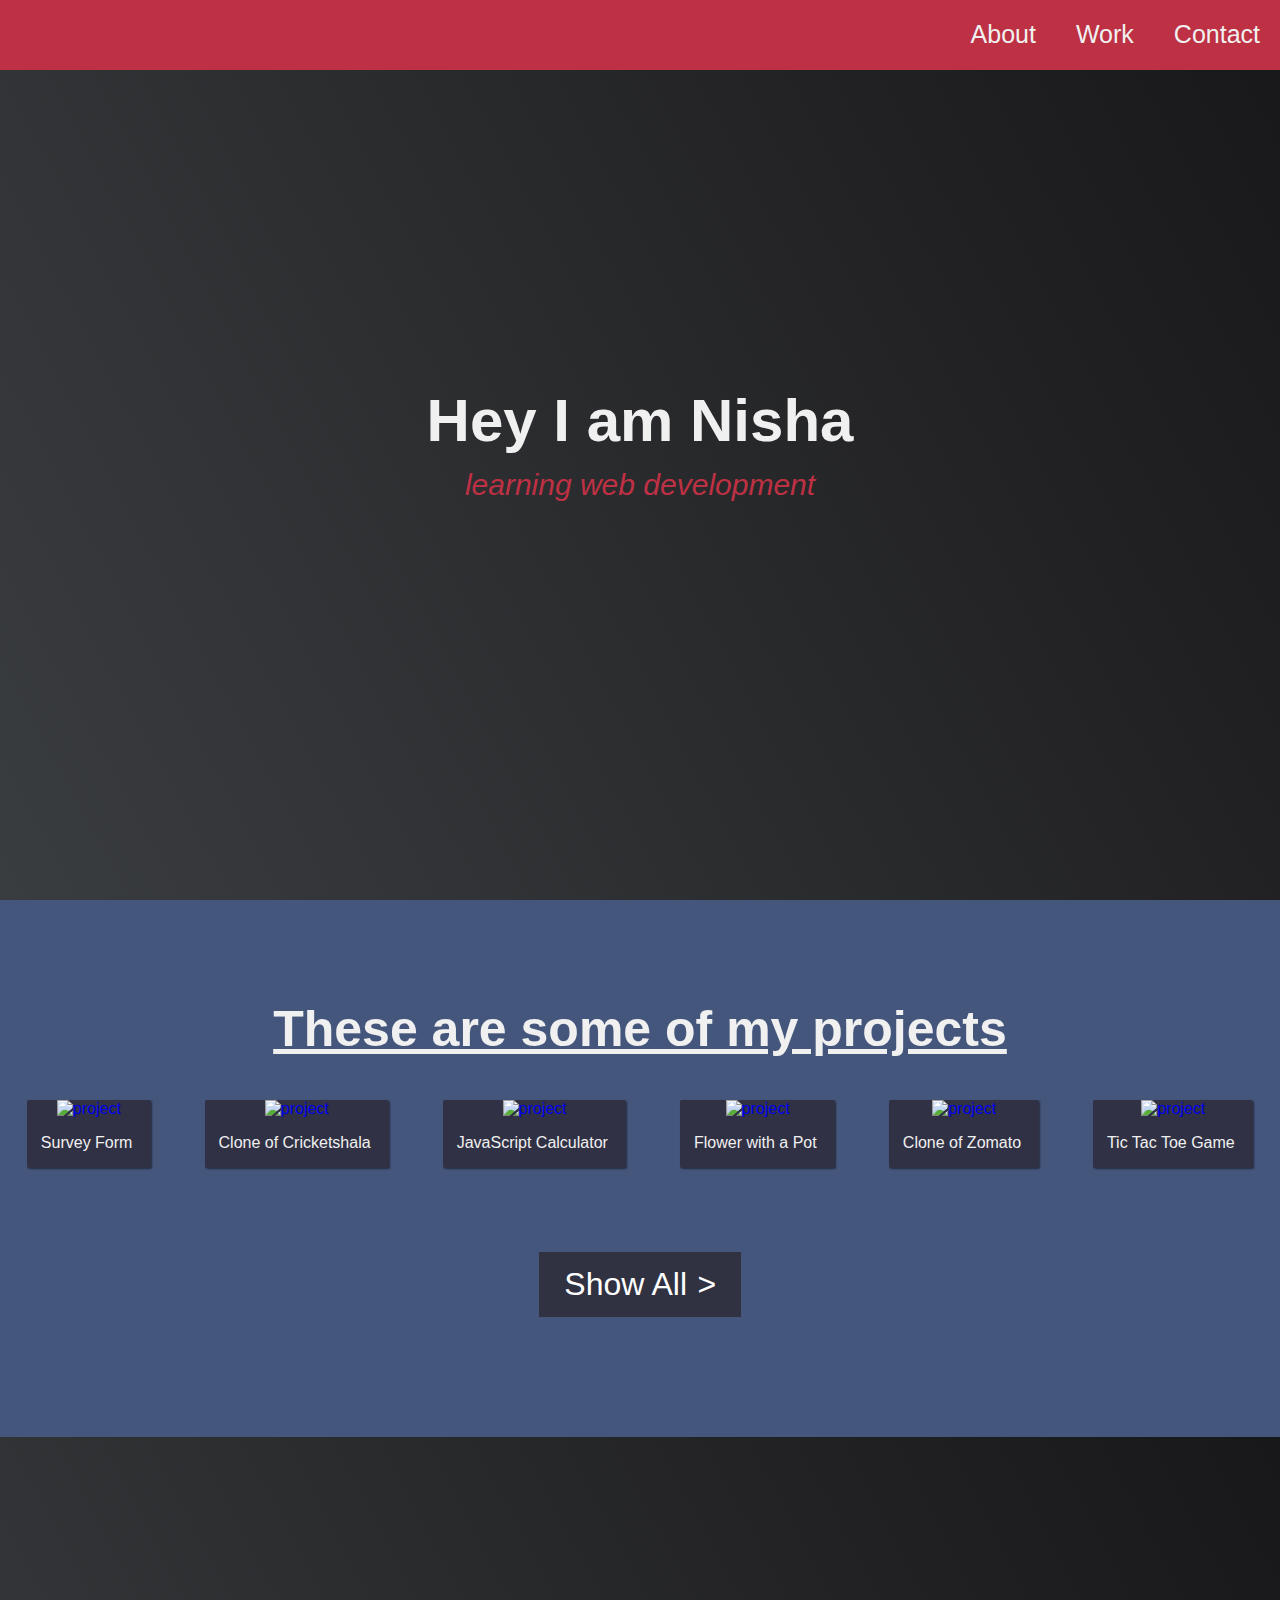
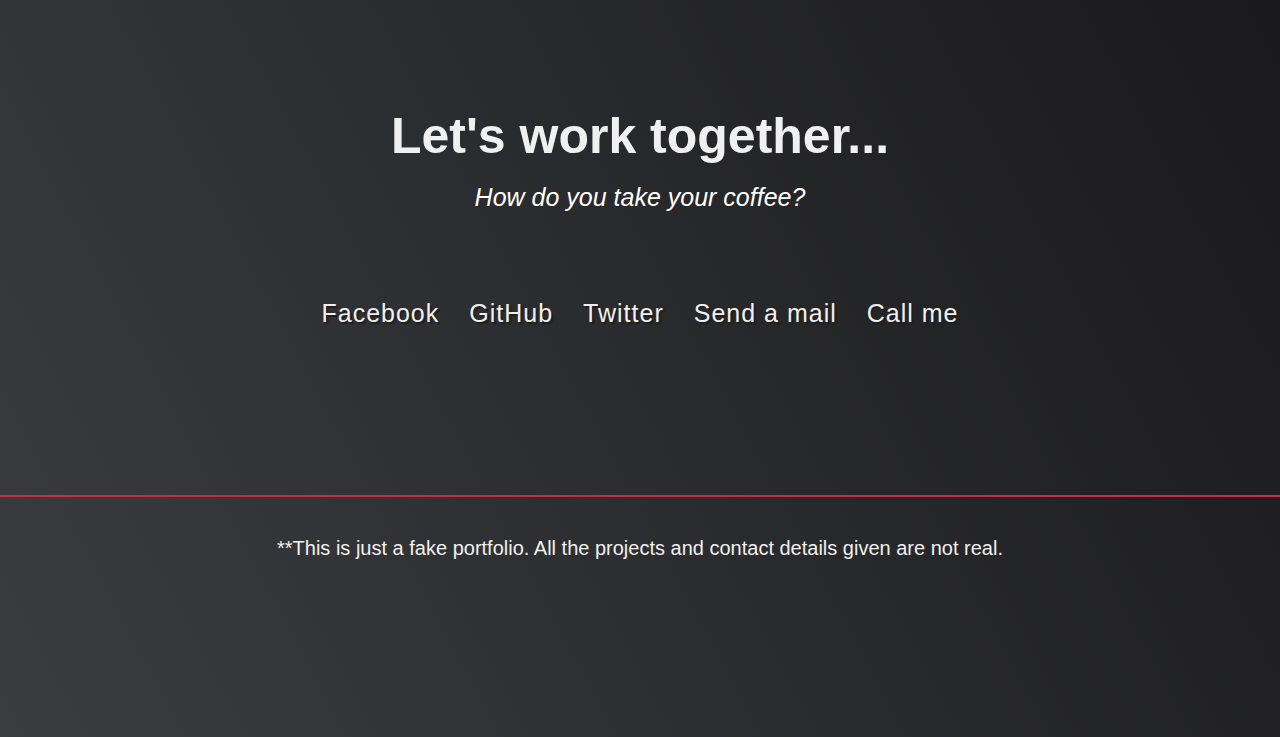
==== portfolio/index.html @ b23e5838 "Improved Portfolio" ====
<!DOCTYPE html>
<html>
    <head>
        <title>My first web page</title>
        <link rel="stylesheet" href="index.css"/>  
    </head>
    <body>
        <ul position="fixed" width="100%" top="0px">
            <li class="li"><a href="#contact">Contact</a></li>
            <li class="li"><a href="#projects">Work</a></li>
            <li class="li"><a href="#section">About</a></li>
        </ul>
      <a name="section"></a>
      <section class="welcome-section">
        <h1>Hey I am Nisha</h1>
        <p class="learn">learning web development</p>
      </section>
        <a ><section id="projects" class="projects-section"></a>
          <h2 class="projects-section-header">These are some of my projects</h2>
        
          <div class="projects-grid">
            <a
              href="survey.html"
              class="project project-tile"
            >
              <img
                class="project-image"
                src="C:\Users\user\Desktop\survey.jpg" height="400px" width="350px"
                alt="project"
              />
              <p class="project-title">
                <span class="code"> < </span>
                Survey Form
                <span class="code">/></span>
              </p>
            </a>
            <a
              href="cricketshala.html"
              target="_blank"
              class="project project-tile"
            >
              <img
                class="project-image"
                src="C:\Users\user\Desktop\cricket.jpg" height="400px" width="350px"
                alt="project"
              />
                <p class="project-title">
                  <span class="code"> < </span>
                  Clone of Cricketshala
                  <span class="code">/></span>
                </p>
            </a>
            <a
              href="https://codepen.io/freeCodeCamp/full/wgGVVX"
              target="_blank"
              class="project project-tile"
            >
              <img
                class="project-image"
                src="https://raw.githubusercontent.com/freeCodeCamp/cdn/master/build/testable-projects-fcc/images/calc.png" height="400px" width="350px"
                alt="project"
              />
              
      <p class="project-title">
        <span class="code"> < </span>
        JavaScript Calculator
        <span class="code">/></span>
      </p>
    </a>
    <a
      href="flowerpot.html"
      target="_blank"
      class="project project-tile"
    >
      <img
        class="project-image"
        src="C:\Users\user\Desktop\flower.jpg" height="400px" width="350px"
        alt="project"
      />
      <p class="project-title">
        <span class="code"> < </span>
        Flower with a Pot
        <span class="code">/></span>
      </p>
    </a>
    <a
      href="zomato.html"
      target="_blank"
      class="project project-tile"
    >
      <img
        class="project-image"
        src="C:\Users\user\Desktop\zomato.jpg" height="400px" width="350px"
        alt="project"
      />
      <p class="project-title">
        <span class="code"> < </span>
        Clone of Zomato
        <span class="code">/></span>
      </p>
    </a>
    <a
      href="https://codepen.io/freeCodeCamp/full/KzXQgy"
      target="_blank"
      class="project project-tile"
    >
      <img
        class="project-image"
        src="https://raw.githubusercontent.com/freeCodeCamp/cdn/master/build/testable-projects-fcc/images/tic-tac-toe.png" height="400px" width="350px"
        alt="project"
      />
      <p class="project-title">
        <span class="code"> < </span>
        Tic Tac Toe Game
        <span class="code">/></span>
      </p>
    </a>
  </div>
          <br>
          <br>
          <p class="button"><a href="#" class="show">Show All<i>></i></a></p>
          <br>
          <br>
          <br>
          <br>
          <br>
          

          <a name="contact"></a>
          <section id="contact" class="contact-section">
            <div class="contact-section-header">
              <br>
              <br>
              <br>
              <br>
              <br>
              <br>
              <br>
              <h2 class="h2">Let's work together...</h2>
              <br>
              <p class="para">How do you take your coffee?</p>
            </div>
            <br>
            <br>
            <br>
            <br>
            <div class="contact-links">
              <a
                href="https://facebook.com/freecodecamp"
                target="_blank"
                class="btn contact-details"
                ><i class="fab fa-facebook-square"></i> Facebook</a
              >
              <a
                id="profile-link"
                href="https://github.com/freecodecamp"
                target="_blank"
                class="btn contact-details"
                ><i class="fab fa-github"></i> GitHub</a
              >
              <a
                href="https://twitter.com/freecodecamp"
                target="_blank"
                class="btn contact-details"
                ><i class="fab fa-twitter"></i> Twitter</a
              >
              <a href="mailto:example@example.com" class="btn contact-details"
                ><i class="fas fa-at"></i> Send a mail</a
              >
              <a href="tel:555-555-5555" class="btn contact-details"
                ><i class="fas fa-mobile-alt"></i> Call me</a
              >
            </div>
            <br>
            <br>
            <br>
            <br>
            <br>
            <br>
            <br>
            <br>
            <hr color="#be3144" width="100%">
             
          <footer>
            <p >
              **This is just a fake portfolio. All the projects and contact details given
              are not real.
            </p>
          </footer>
          </section>
          
          <!-- END CONTACT SECTION -->
          
          <!-- START FOOTER SECTION -->
         
          

    </body>
</html>
---- portfolio/index.css ----
body{
    background-color: #45567d;
    background-repeat: no-repeat;
    color: var(--main-white);
    font-family: 'Poppins', sans-serif;
    margin: 0px;
    scroll-behavior: smooth;
}

.welcome-section {
    display: flex;
    flex-direction: column;
    justify-content: center;
    align-items: center;
    width: 100%;
    height: 100vh;
    background-color: #000;
    background-image: linear-gradient(62deg, #3a3d40 0%, #181719 100%);
}

ul {
    list-style-type: none;
    margin: 0;
    padding: 0;
    overflow: hidden;
    background-color: #be3144;
    position: fixed;
    width: 100%;
    top: 0px;
}

.li {
    float: right;
}

.li a {
    display: block;
    color: #f0f0f0;
    text-align: center;
    padding: 16px;
    text-decoration: none;
    height: 30px;
    font-size: 25px;
    font-family: 'Poppins', sans-serif;
    justify-content: center;
    padding: 20px;
}

.li a:hover {
    background-color: #45567d;
}
 
h1{
    font-family: 'Raleway', sans-serif;
    text-align: center;
    font-size: 60px;
    color: #f0f0f0; 
    text-decoration: none;
    margin: 0px;
    }
.learn{
        font-weight: 500; 
        color: #be3144;
        font-style: italic;
        text-align: center;
        font-size: 30px;
        line-height: 0px;
        font-family: 'Poppins', sans-serif;
    }
h2{
    text-align: center;
    margin-top: 100px;
    text-decoration: underline;
    font-size: 50px;
    color: #f0f0f0;
    font-family: 'Raleway', sans-serif;
    }

.projects-section {
    text-align: center;
    background: var(--main-blue);
}

.projects-grid {
    display: flex;
    flex-wrap: wrap;
    justify-content: space-around;
  }
.code{
  background-color: #4556;
}

.bt{
    text-align: center;
    background-color: #303841;
    color: #f0f0f0;
    padding-top: 15px;
    padding-bottom: 15px;
    margin: auto;
    }
.bt a{
    color: #f0f0f0;
    font-family: 'Poppins', sans-serif;
    text-decoration: none;
    text-align: center;
    font-family: "Font Awesome 5 Free";
    }
.bt a:hover{
    transition-duration: 0.3s;
    transition-timing-function: ease-out;
    transition-delay: 0s;
    transform: translateX(0);
    }
    .contact-section {
        background-image: linear-gradient(62deg, #3a3d40 0%, #181719 100%);
        width: 100%;
        height: 100vh;
        background-color: #303841;
        display: flex;
        flex-direction: column;
        justify-content: center;
        align-items: center;
    }
      .contact-section-header > p {
        font-style: italic;
      }
      
      .contact-links {
        display: flex;
        justify-content: center;
        width: 100%;
        flex-wrap: wrap;
      }
      
      .contact-details {
        font-size: 2.4rem;
        text-decoration: none;
        color: #f0f0f0;
        font-size: 25px;
        letter-spacing: 1px;
        padding: 15px;
        font-family: 'Poppins', sans-serif;;
        text-shadow: 2px 2px 1px #1f1f1f;
        transition: transform 0.3s ease-out;
      }
      
      .contact-details:hover {
        transform: translateY(8px);
      }

      .h2{
        font-family: 'Raleway', sans-serif;
        text-decoration: none;
        margin: 0px;
      }
      .para{
        font-size: 25px;
        margin: 0px;
        color: white;
        font-family: 'Raleway', sans-serif;
        text-decoration: none;
      }
      footer {
        font-weight: 300;
        display: flex;
        justify-content: space-evenly;
        padding: 2rem;
        background: var(--main-gray);
        border-top: 4px solid var(--main-red);
        margin: 0px;
      }
      
      footer > p {
        margin: 0px;
        font-family: 'Poppins', sans-serif; 
        font-size: 20px;
        color: #f0f0f0;
      }
      
footer i {
      vertical-align: middle;
}
      
.button a:link {
  background-color: #303141;
  color: white;
  padding: 14px 25px;
  text-align: center;
  text-decoration: none;
  display: inline-block;
}
.button a:visited{
  background-color: #303141;
  color: white;
  padding: 14px 25px;
  text-align: center;
  text-decoration: none;
  display: inline-block;
}

.button a:hover {
  background-color: #be3144;
}
.button a:active{
  background-color: #be3144;
}
button{
  border-radius: 2px;
}
.show{
  font-family: 'Poppins', sans-serif;
}
.show > i {
  margin-left: 10px;
  transform: translateX(0);
  transition: transform 0.3s ease-out;
  transition-property: transform;
  transition-duration: 0.3s;
  transition-timing-function: ease-out;
  transition-delay: 0s;
}
.button {
  display: inline-block;
  padding: 1rem 2rem;
  border-radius: 2px;
}

.button {
  font-size: 2rem;
  background: var(--main-gray);
  transition-property: background;
  transition-duration: 0.3s;
  transition-timing-function: ease-out;
  transition-delay: 0s;
}

.button:hover {
  background: var(--main-red);
}

.button:hover > i {
  transform: translateX(2px);
  padding-left: 10px;
}
.project-title{
  text-decoration: none;
  COLOR: #F0F0F0;
}
.code{
  transition-property: color;
  transition-duration: 0.3s;
  transition-timing-function: ease-out;
  transition-delay: 0s;
  color: #303841;
}

.project {
  background: var(--main-gray);
  box-shadow: 1px 1px 2px rgba(0, 0, 0, 0.5);
  border-radius: 2px;
  BACKGROUND-COLOR: #303144;

}

.code {
  background-color: #303144;
  color: #303144;
  color: var(--main-gray);
  transition: color 0.3s ease-out;
}
span.code{
  color: #303144;
}

.project:hover .code {
  color: #ff7f50;
}
.projects-grid{
  row-gap: 4rem;
}
a{
  text-decoration: none;
}
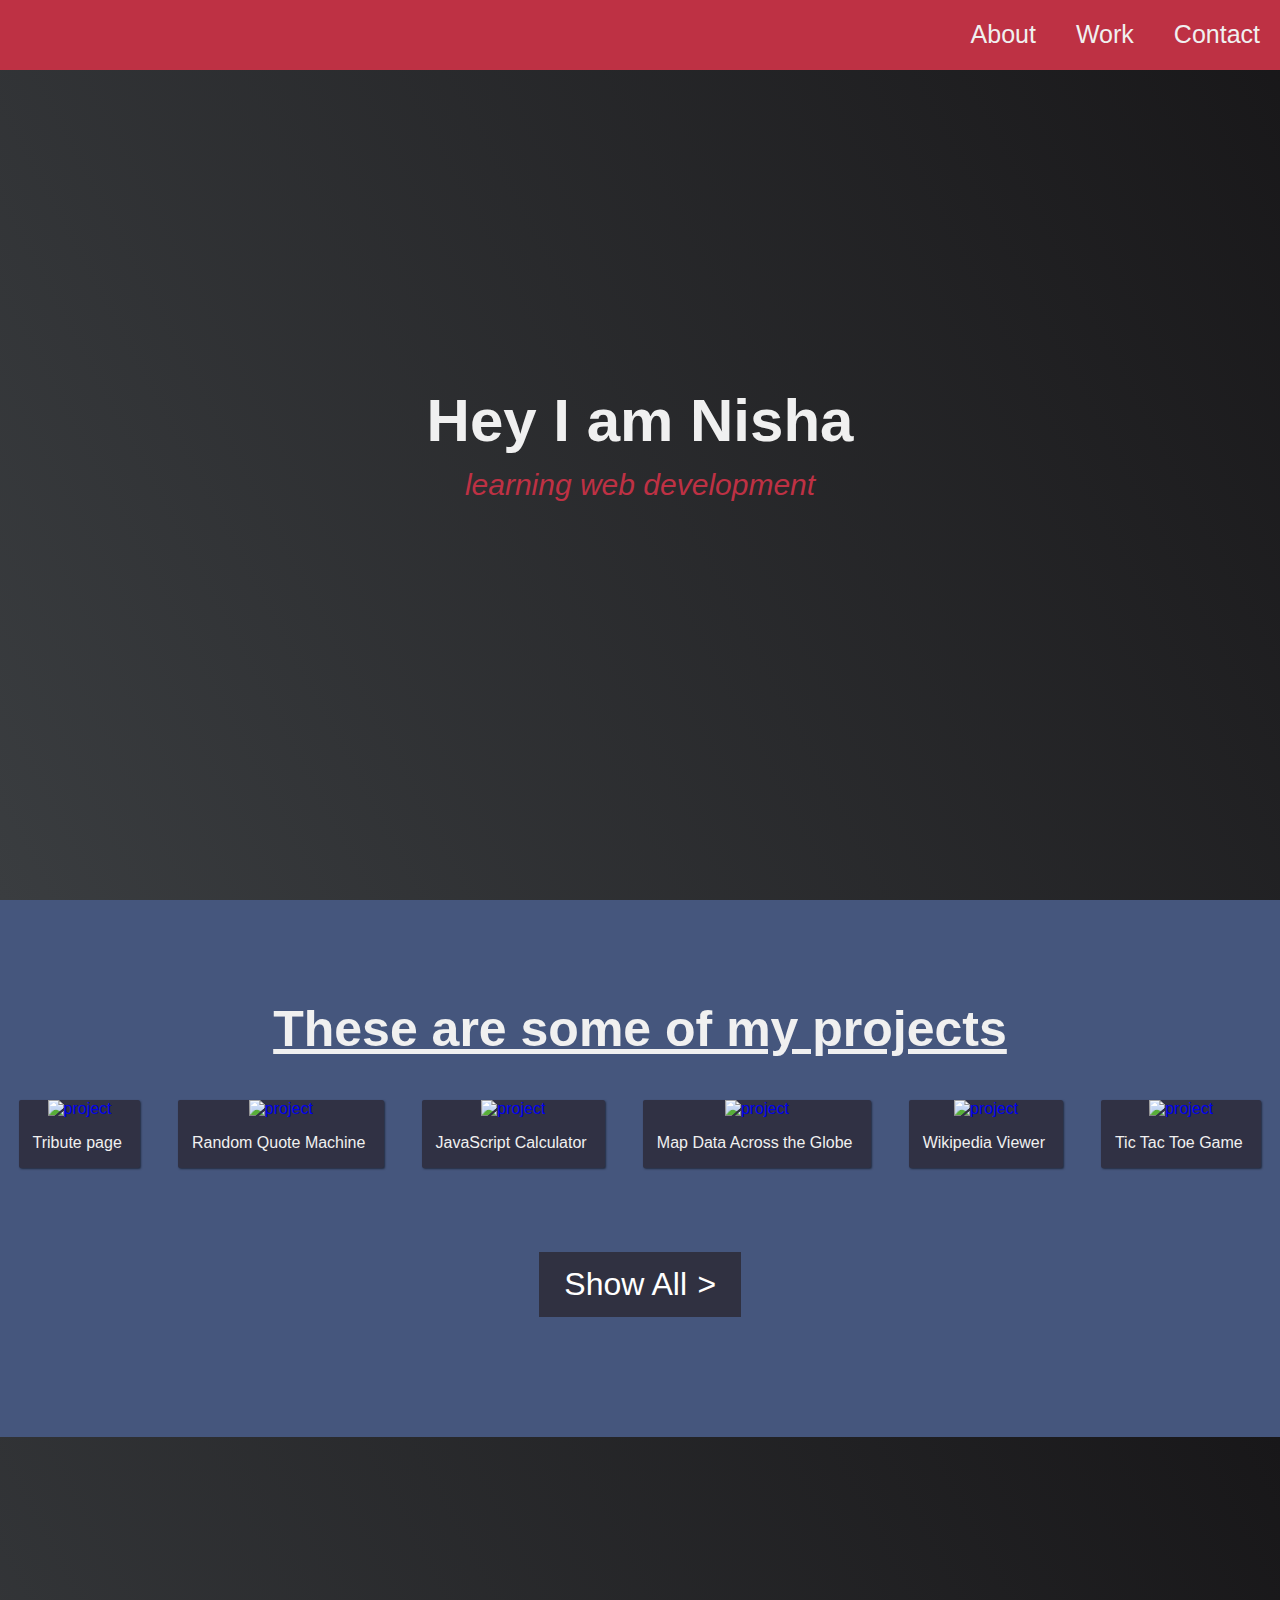
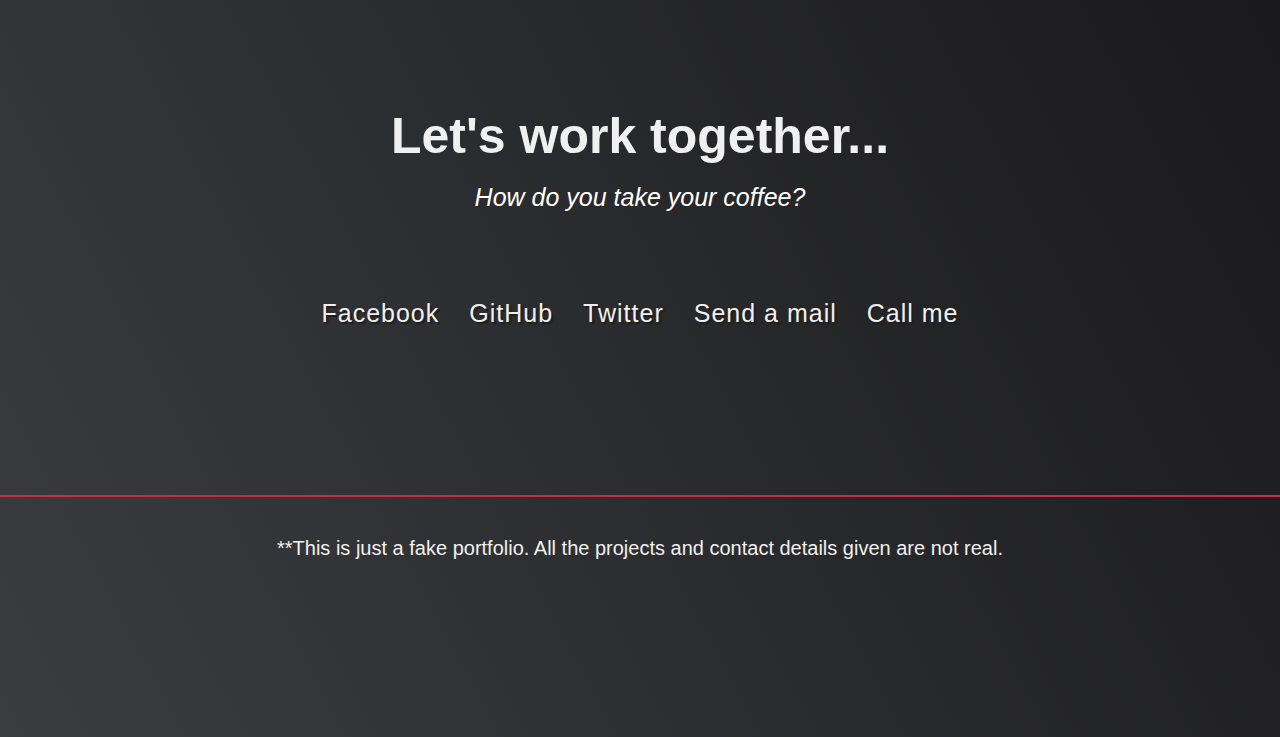
==== commit 0702038a: "Car" ====
--- a/portfolio/index.html
+++ b/portfolio/index.html
@@ -2,7 +2,7 @@
 <html>
     <head>
         <title>My first web page</title>
-        <link rel="stylesheet" href="index.css"/>  
+        <link rel="stylesheet" href="index.css">  
     </head>
     <body>
         <ul position="fixed" width="100%" top="0px">
@@ -20,33 +20,33 @@
         
           <div class="projects-grid">
             <a
-              href="survey.html"
+              href="https://raw.githubusercontent.com/freeCodeCamp/cdn/master/build/testable-projects-fcc/images/tribute.jpg"
               class="project project-tile"
             >
               <img
                 class="project-image"
-                src="C:\Users\user\Desktop\survey.jpg" height="400px" width="350px"
+                src="https://raw.githubusercontent.com/freeCodeCamp/cdn/master/build/testable-projects-fcc/images/tribute.jpg" height="400px" width="350px"
                 alt="project"
               />
               <p class="project-title">
                 <span class="code"> < </span>
-                Survey Form
+                Tribute page
                 <span class="code">/></span>
               </p>
             </a>
             <a
-              href="cricketshala.html"
+              href="https://codepen.io/freeCodeCamp/full/qRZeGZ"
               target="_blank"
               class="project project-tile"
             >
               <img
                 class="project-image"
-                src="C:\Users\user\Desktop\cricket.jpg" height="400px" width="350px"
+                src="https://raw.githubusercontent.com/freeCodeCamp/cdn/master/build/testable-projects-fcc/images/random-quote-machine.png" height="400px" width="350px"
                 alt="project"
               />
                 <p class="project-title">
                   <span class="code"> < </span>
-                  Clone of Cricketshala
+                  Random Quote Machine
                   <span class="code">/></span>
                 </p>
             </a>
@@ -68,34 +68,34 @@
       </p>
     </a>
     <a
-      href="flowerpot.html"
+      href="https://codepen.io/freeCodeCamp/full/mVEJag"
       target="_blank"
       class="project project-tile"
     >
       <img
         class="project-image"
-        src="C:\Users\user\Desktop\flower.jpg" height="400px" width="350px"
+        src="https://raw.githubusercontent.com/freeCodeCamp/cdn/master/build/testable-projects-fcc/images/map.jpg" height="400px" width="350px"
         alt="project"
       />
       <p class="project-title">
         <span class="code"> < </span>
-        Flower with a Pot
+        Map Data Across the Globe
         <span class="code">/></span>
       </p>
     </a>
     <a
-      href="zomato.html"
+      href="https://codepen.io/freeCodeCamp/full/wGqEga"
       target="_blank"
       class="project project-tile"
     >
       <img
         class="project-image"
-        src="C:\Users\user\Desktop\zomato.jpg" height="400px" width="350px"
+        src="https://raw.githubusercontent.com/freeCodeCamp/cdn/master/build/testable-projects-fcc/images/wiki.png" height="400px" width="350px"
         alt="project"
       />
       <p class="project-title">
         <span class="code"> < </span>
-        Clone of Zomato
+        Wikipedia Viewer
         <span class="code">/></span>
       </p>
     </a>
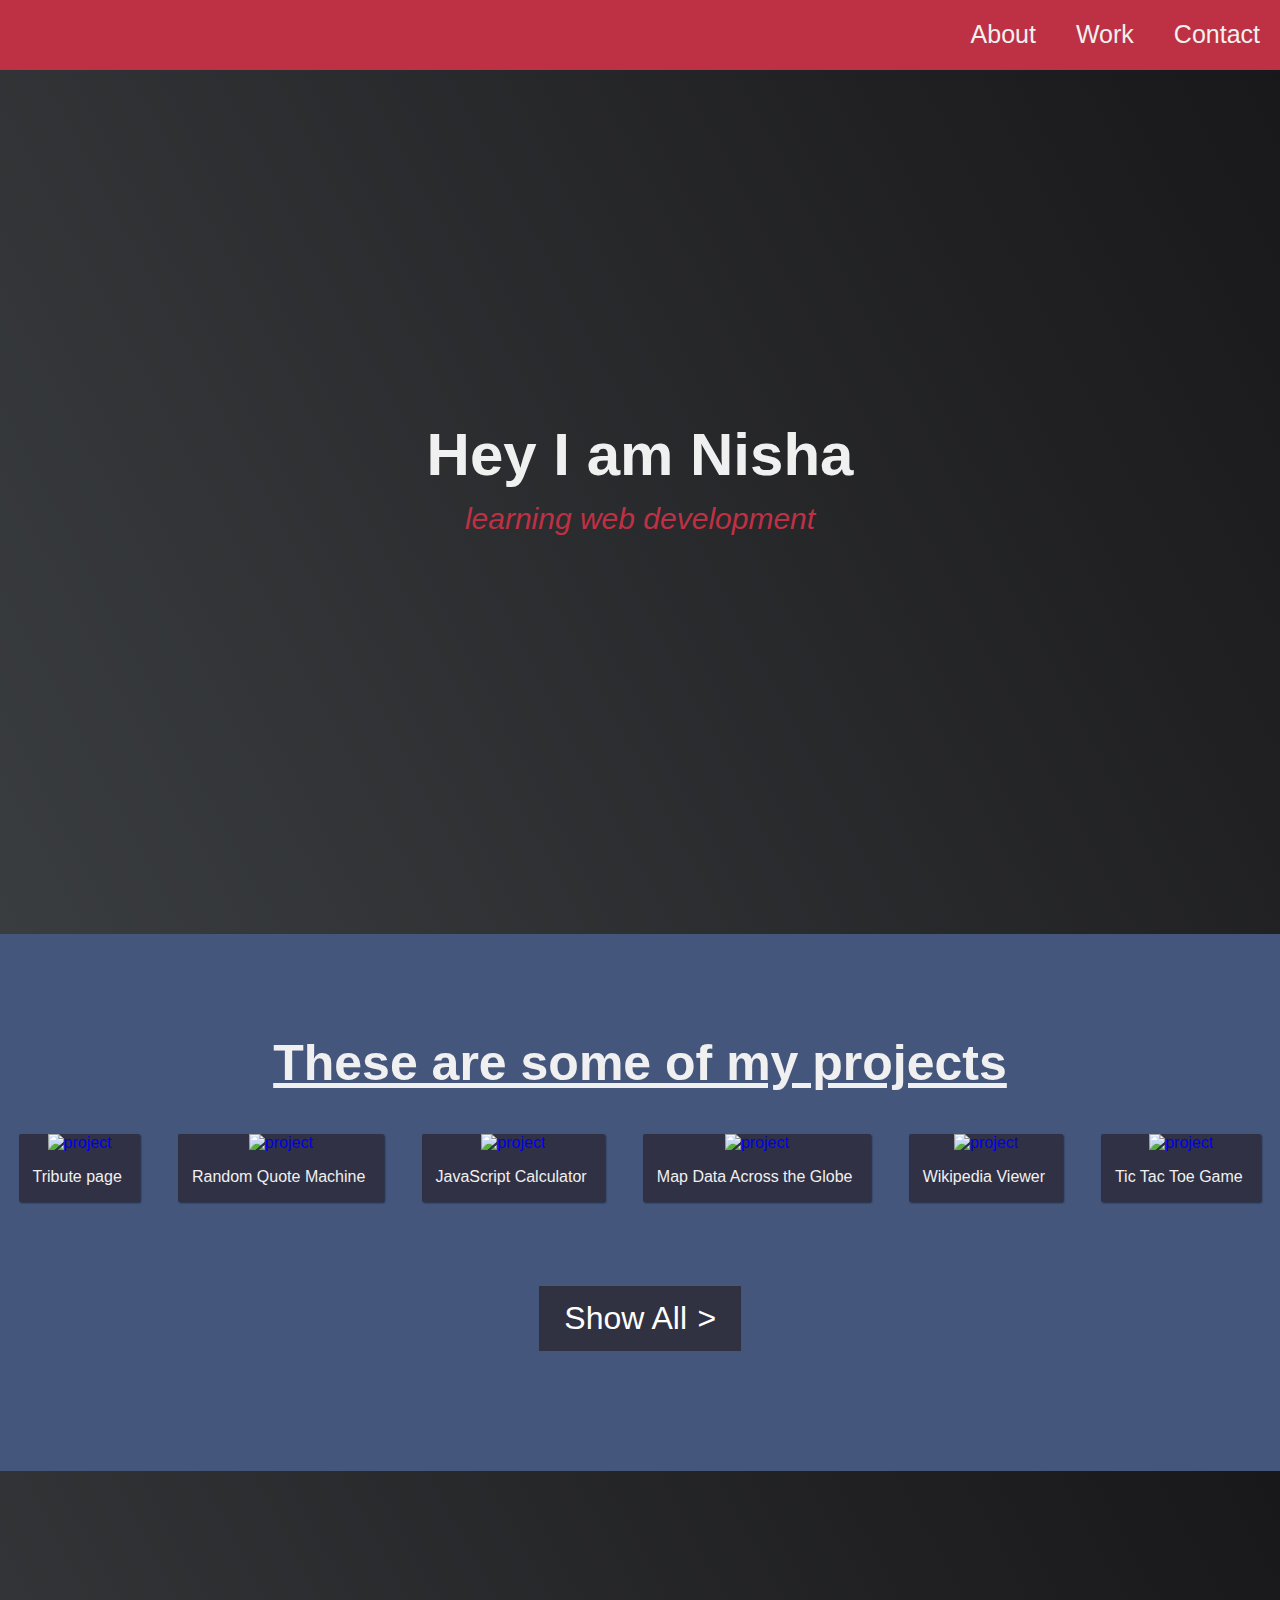
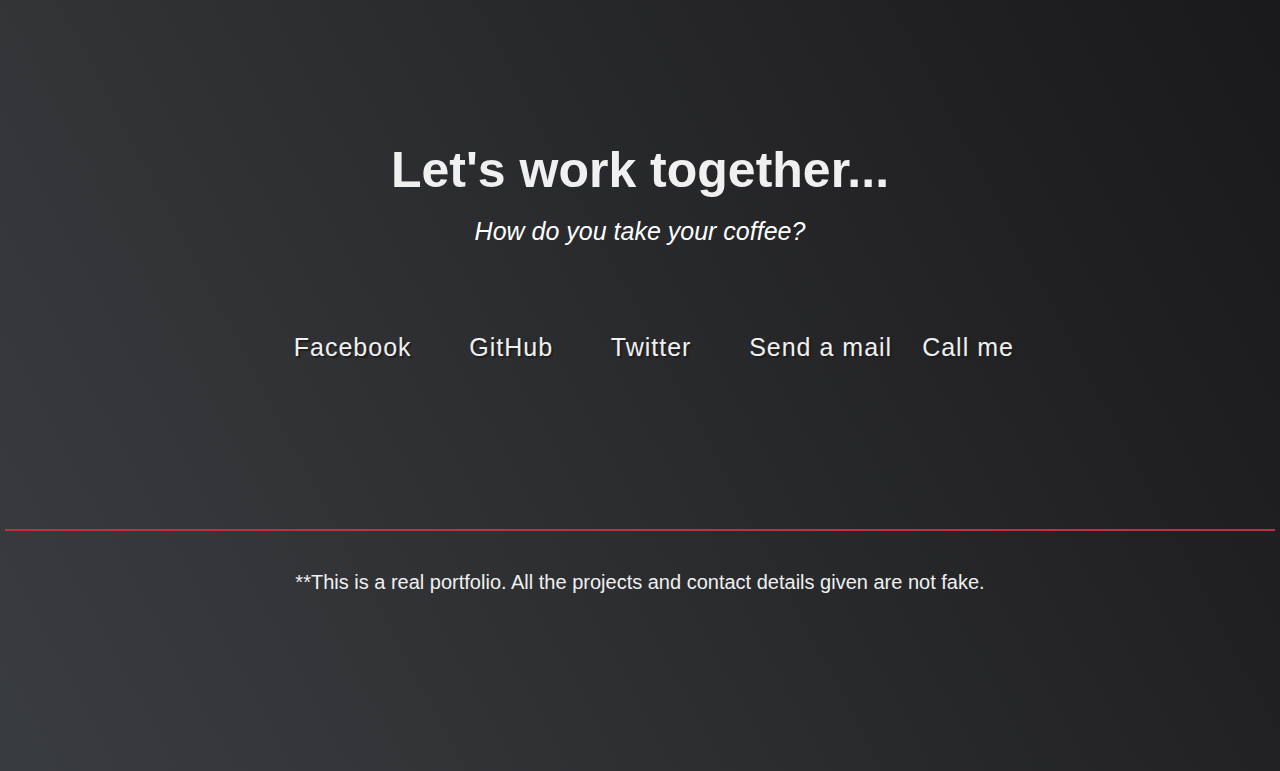
==== commit 1e125d10: "Doreamon" ====
--- a/portfolio/index.html
+++ b/portfolio/index.html
@@ -2,14 +2,52 @@
 <html>
     <head>
         <title>My first web page</title>
-        <link rel="stylesheet" href="index.css">  
+        <link rel="stylesheet" href="index.css"/>
+        <link
+            rel="stylesheet"
+            href="https://cdnjs.cloudflare.com/ajax/libs/font-awesome/4.7.0/css/font-awesome.min.css"
+        />
+        <meta content="width=device-width, initial-scale=1" name="viewport" />
+        <script>
+            function shownav() {
+                var links = document.querySelector(".links");
+                var icon = document.querySelector(".icon i");
+                if (links.style.display == "block") {
+                    links.style.display = "none";
+                    icon.classList.remove("fa-close");
+                    icon.classList.add("fa-bars");
+                } else {
+                    links.style.display = "block";
+                    icon.classList.remove("fa-bars");
+                    icon.classList.add("fa-close");
+                }
+            }
+        </script> 
     </head>
     <body>
-        <ul position="fixed" width="100%" top="0px">
+      <header>
+          <div>
+            <nav class="flex-nav">
+              <ul position="fixed" width="100%" top="0px">
+                <li class="li"><a href="#contact">Contact</a></li>
+                <li class="li"><a href="#projects">Work</a></li>
+                <li class="li"><a href="#section">About</a></li>
+            </ul>
+            </nav>
+            <div class="nav-icon">
+              <i class="fa fa-bars" onclick="openNav()"></i>
+            </div>
+          </div>
+       
+        <nav class="flex-nav-mobile">
+          <ul position="fixed" width="100%" top="0px">
             <li class="li"><a href="#contact">Contact</a></li>
             <li class="li"><a href="#projects">Work</a></li>
             <li class="li"><a href="#section">About</a></li>
         </ul>
+        </nav>
+      </header>
+  </nav>
       <a name="section"></a>
       <section class="welcome-section">
         <h1>Hey I am Nisha</h1>
@@ -179,21 +217,10 @@
             <br>
             <br>
             <br>
-            <hr color="#be3144" width="100%">
-             
+            <hr color="#be3144" width="99%">
           <footer>
-            <p >
-              **This is just a fake portfolio. All the projects and contact details given
-              are not real.
-            </p>
+            <p >**This is a real portfolio. All the projects and contact details given are not fake.</p>
           </footer>
           </section>
-          
-          <!-- END CONTACT SECTION -->
-          
-          <!-- START FOOTER SECTION -->
-         
-          
-
     </body>
 </html>--- a/portfolio/index.css
+++ b/portfolio/index.css
@@ -49,7 +49,6 @@
 .li a:hover {
     background-color: #45567d;
 }
- 
 h1{
     font-family: 'Raleway', sans-serif;
     text-align: center;
@@ -280,4 +279,31 @@
 }
 a{
   text-decoration: none;
+}
+.flex-nav {
+  padding-top: 16px;
+}
+.flex-nav-mobile {
+  display: none;
+}
+@media (max-width: 900px){
+  .flex-nav {
+    display: none;
+  }
+  .nav-icon {
+    color: #ffffff;
+    display: block;
+}
+.nav-icon i {
+  height: 50px;
+  width: 50px;
+  padding-top: 20px;
+}
+.flex-nav-mobile {
+  position: absolute;
+  position: fixed;
+  top: 60px;
+  background-color: #be3144;
+  width: 100%;
+}
 }